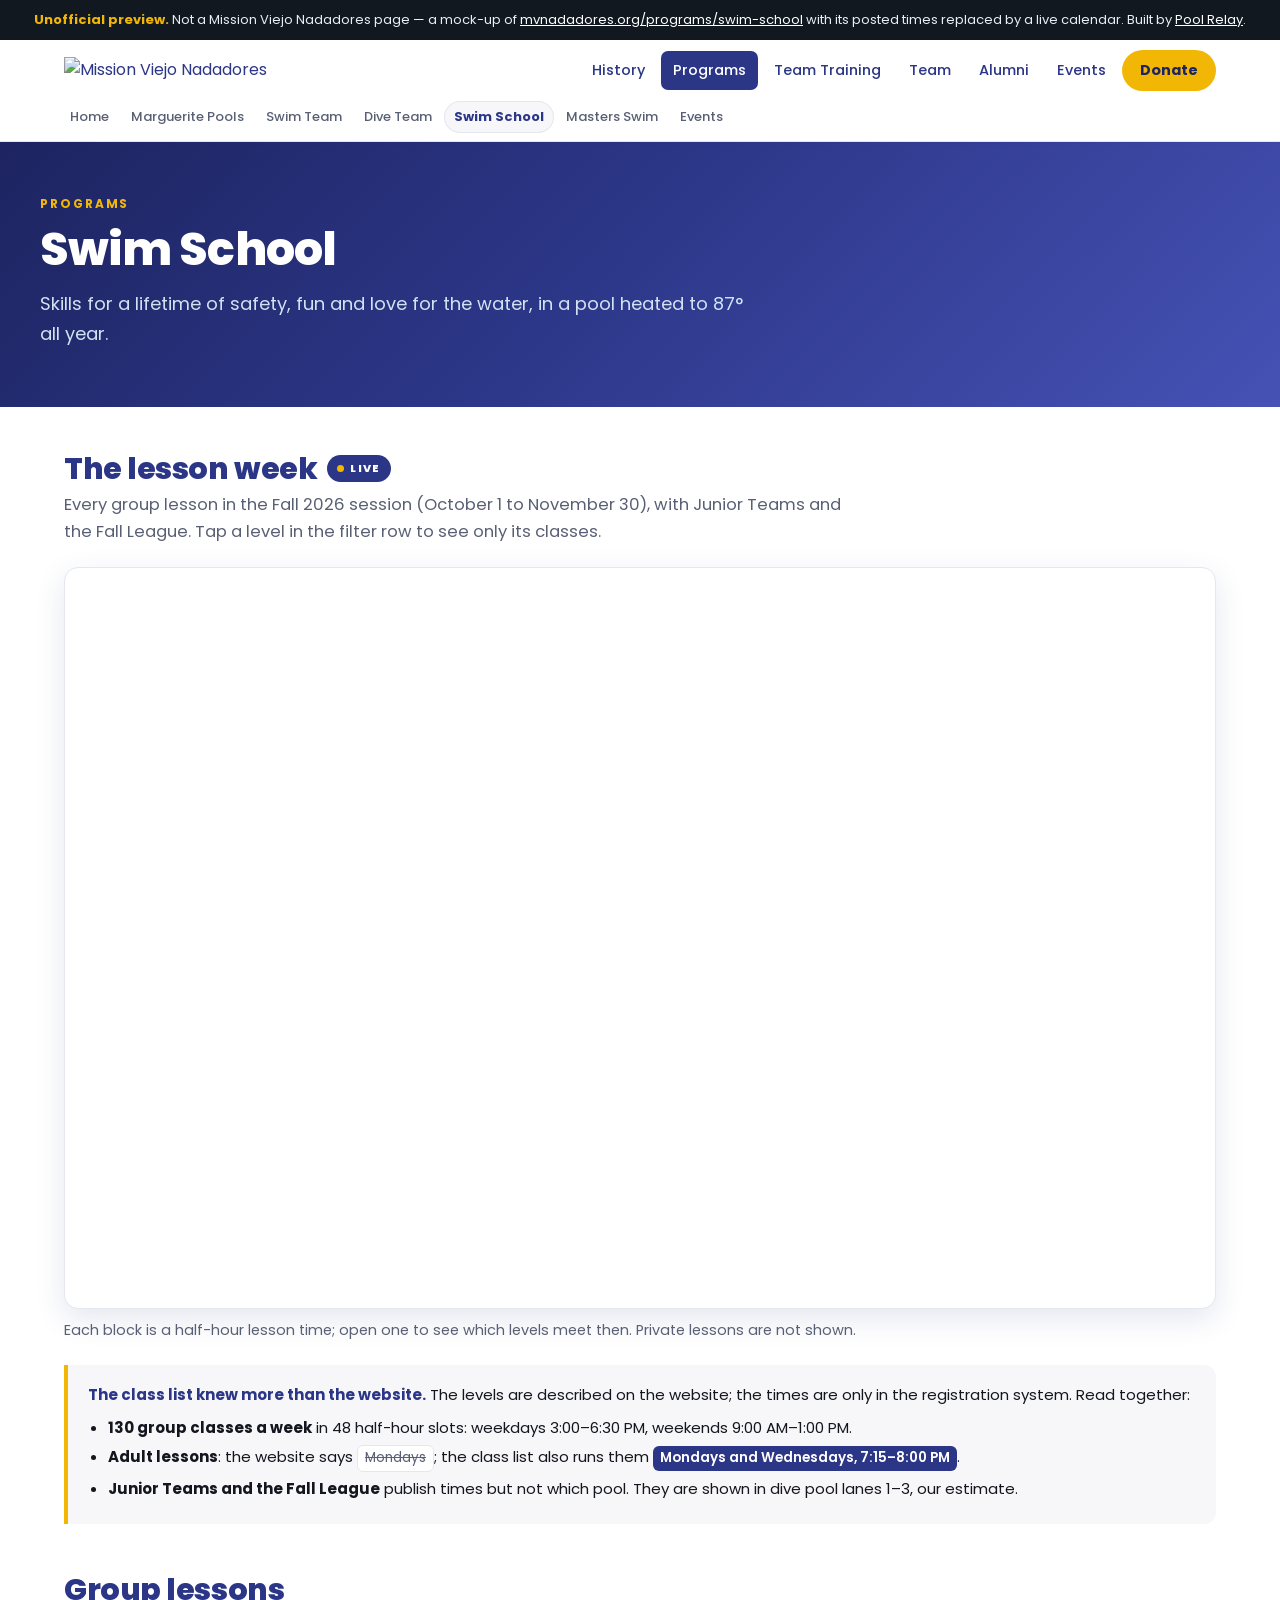
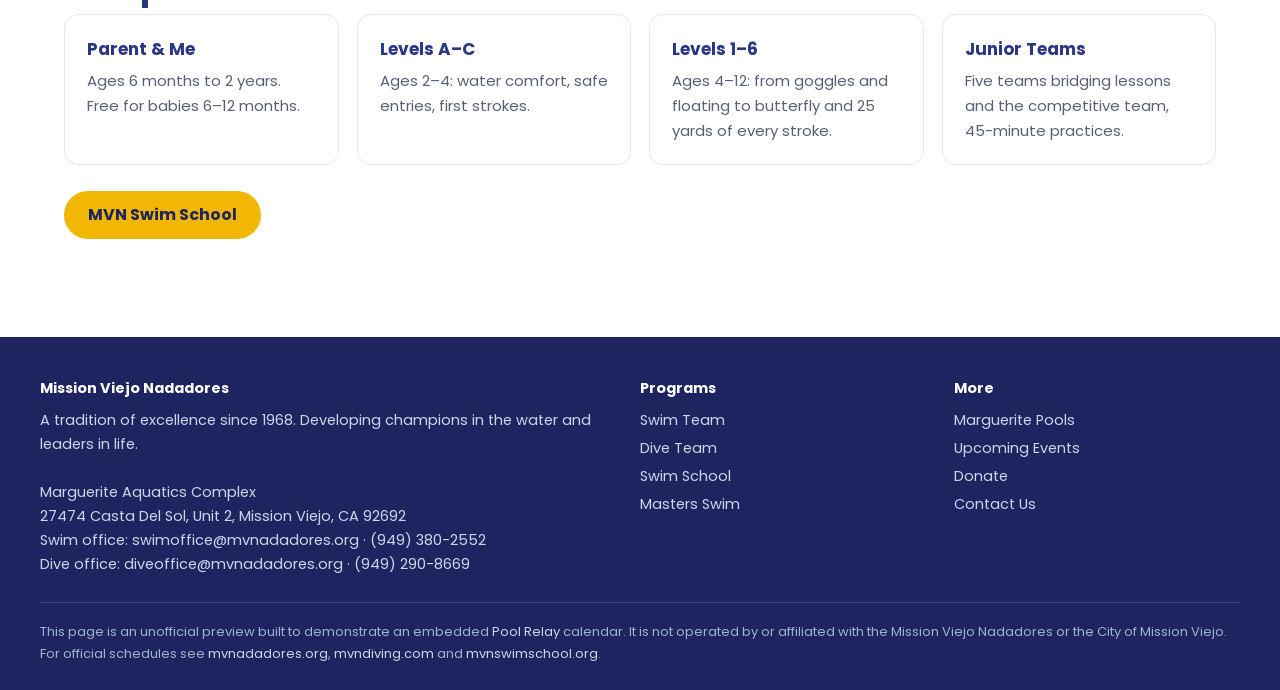
==== swim-school.html @ 8c7b4e99 "Mission Viejo Nadadores: seven pages with live Pool Relay calendars of the Marguerite Aquatics Compl" ====
<!doctype html>
<!--
  UNOFFICIAL PREVIEW. Not a Mission Viejo Nadadores website.
  A replica of https://www.mvnadadores.org/programs/swim-school
  Generated by build.py from src/swim-school.html &mdash; edit those, not this file.
-->
<html lang="en">
<head>
<meta charset="utf-8">
<meta name="viewport" content="width=device-width, initial-scale=1">
<meta name="robots" content="noindex, nofollow">
<title>Swim School, Mission Viejo Nadadores (Pool Relay preview)</title>
<meta name="description" content="Unofficial preview of the Mission Viejo Nadadores Swim School page with a live calendar of every group lesson, Junior Team and Fall League practice.">
<link rel="preconnect" href="https://fonts.googleapis.com">
<link rel="preconnect" href="https://fonts.gstatic.com" crossorigin>
<link rel="stylesheet" href="https://fonts.googleapis.com/css2?family=Poppins:wght@300;400;500;600;700;800&display=swap">
<link rel="stylesheet" href="site.css">
</head>
<body>

<div class="preview-note">
  <b>Unofficial preview.</b> Not a Mission Viejo Nadadores page &mdash; a mock-up of
  <a href="https://www.mvnadadores.org/programs/swim-school" target="_blank" rel="noopener noreferrer">mvnadadores.org/programs/swim-school</a>
  with its posted times replaced by a live calendar. Built by
  <a href="https://www.poolrelay.com" target="_blank" rel="noopener noreferrer">Pool Relay</a>.
</div>

<header class="site">
  <div class="bar">
    <a href="index.html"><img src="https://images.squarespace-cdn.com/content/v1/6051c74da87b5d5b5c827b28/bf1a8742-1185-4223-9169-90adb0677a7d/nadadores+logo_foundation.png?format=300w" alt="Mission Viejo Nadadores"></a>
    <nav class="site">
      <a href="https://www.mvnadadores.org/history/how-we-started" target="_blank" rel="noopener noreferrer">History</a>
      <span class="here">Programs</span>
      <a href="pool-schedule.html">Team Training</a>
      <a href="https://www.mvnadadores.org/team/swim-coaches" target="_blank" rel="noopener noreferrer">Team</a>
      <a href="https://www.mvnadadores.org/our-alumni" target="_blank" rel="noopener noreferrer">Alumni</a>
      <a href="events.html">Events</a>
      <a class="cta" href="https://www.mvnadadores.org/donate" target="_blank" rel="noopener noreferrer">Donate</a>
    </nav>
  </div>
  <nav class="strip" aria-label="Pages in this preview">
    <a href="index.html">Home</a>
    <a href="pool-schedule.html">Marguerite Pools</a>
    <a href="swim-team.html">Swim Team</a>
    <a href="dive-team.html">Dive Team</a>
    <a href="swim-school.html" class="on" aria-current="page">Swim School</a>
    <a href="masters-swim.html">Masters Swim</a>
    <a href="events.html">Events</a>
  </nav>
</header>

<div class="hero">
  <div class="in">
    <p class="eyebrow">Programs</p>
    <h1>Swim School</h1>
    <p>Skills for a lifetime of safety, fun and love for the water, in a pool heated to 87&deg; all
      year.</p>
  </div>
</div>

<main>

  <section id="calendar">
    <div class="cal-head">
      <h2>The lesson week</h2>
      <span class="live">Live</span>
    </div>
    <p class="sub">Every group lesson in the Fall 2026 session (October 1 to November 30), with Junior
      Teams and the Fall League. Tap a level in the filter row to see only its classes.</p>
    <div class="frame">
      <iframe src="https://www.poolrelay.com/embed/vqksMhR2t4zBBAwHfbGquL"
              title="Mission Viejo Nadadores Swim School lesson week"></iframe>
    </div>
    <p class="cal-foot">Each block is a half-hour lesson time; open one to see which levels meet then.
      Private lessons are not shown.</p>

    <div class="finding">
      <b>The class list knew more than the website.</b> The levels are described on the website; the
      times are only in the registration system. Read together:
      <ul>
        <li><strong>130 group classes a week</strong> in 48 half-hour slots: weekdays 3:00&ndash;6:30&nbsp;PM,
          weekends 9:00&nbsp;AM&ndash;1:00&nbsp;PM.</li>
        <li><strong>Adult lessons</strong>: the website says <span class="was">Mondays</span>; the class
          list also runs them <span class="now">Mondays and Wednesdays, 7:15&ndash;8:00 PM</span>.</li>
        <li><strong>Junior Teams and the Fall League</strong> publish times but not which pool. They are
          shown in dive pool lanes 1&ndash;3, our estimate.</li>
      </ul>
    </div>
  </section>

  <section id="levels">
    <h2>Group lessons</h2>
    <div class="cards">
      <div class="card"><h4>Parent &amp; Me</h4><p>Ages 6 months to 2 years. Free for babies 6&ndash;12
        months.</p></div>
      <div class="card"><h4>Levels A&ndash;C</h4><p>Ages 2&ndash;4: water comfort, safe entries, first
        strokes.</p></div>
      <div class="card"><h4>Levels 1&ndash;6</h4><p>Ages 4&ndash;12: from goggles and floating to
        butterfly and 25 yards of every stroke.</p></div>
      <div class="card"><h4>Junior Teams</h4><p>Five teams bridging lessons and the competitive team,
        45-minute practices.</p></div>
    </div>
    <p style="margin-top:20px"><a class="btn" href="https://www.mvnswimschool.org/" target="_blank" rel="noopener noreferrer">MVN Swim School</a></p>
  </section>

</main>

<footer class="site">
  <div class="in">
    <div>
      <b>Mission Viejo Nadadores</b>
      A tradition of excellence since 1968. Developing champions in the water and leaders in life.<br><br>
      Marguerite Aquatics Complex<br>
      27474 Casta Del Sol, Unit 2, Mission Viejo, CA 92692<br>
      Swim office: <a href="mailto:swimoffice@mvnadadores.org">swimoffice@mvnadadores.org</a> &middot; (949) 380-2552<br>
      Dive office: <a href="mailto:diveoffice@mvnadadores.org">diveoffice@mvnadadores.org</a> &middot; (949) 290-8669
    </div>
    <div>
      <b>Programs</b>
      <ul>
        <li><a href="swim-team.html">Swim Team</a></li>
        <li><a href="dive-team.html">Dive Team</a></li>
        <li><a href="swim-school.html">Swim School</a></li>
        <li><a href="masters-swim.html">Masters Swim</a></li>
      </ul>
    </div>
    <div>
      <b>More</b>
      <ul>
        <li><a href="pool-schedule.html">Marguerite Pools</a></li>
        <li><a href="events.html">Upcoming Events</a></li>
        <li><a href="https://www.mvnadadores.org/donate" target="_blank" rel="noopener noreferrer">Donate</a></li>
        <li><a href="https://www.mvnadadores.org/alumni/our-community/contact-us" target="_blank" rel="noopener noreferrer">Contact Us</a></li>
      </ul>
    </div>
  </div>
  <p class="fine">This page is an unofficial preview built to demonstrate an embedded
    <a href="https://www.poolrelay.com" target="_blank" rel="noopener noreferrer">Pool Relay</a>
    calendar. It is not operated by or affiliated with the Mission Viejo Nadadores or the City of
    Mission Viejo. For official schedules see
    <a href="https://www.mvnadadores.org/" target="_blank" rel="noopener noreferrer">mvnadadores.org</a>, <a href="https://mvndiving.com/" target="_blank" rel="noopener noreferrer">mvndiving.com</a>
    and <a href="https://www.mvnswimschool.org/" target="_blank" rel="noopener noreferrer">mvnswimschool.org</a>.</p>
</footer>

</body>
</html>
---- site.css ----
/* Mission Viejo Nadadores — replica styling.
   Their site (Squarespace) is white, set in Poppins, with the club's navy
   rgb(44,54,135) and its "blue and gold". This is hand-written CSS that reads the same. */

:root{
  --navy:    #2c3687;
  --navy-d:  #1d2460;
  --navy-l:  #4652b5;
  --blue:    #3f5bd8;
  --blue-d:  #2c3687;
  --blue-l:  #7d8ce0;
  --gold:    #f2b705;
  --gold-d:  #c99700;
  --ink:     #14161f;
  --muted:   #596075;
  --line:    #e5e7ef;
  --wash:    #f7f7f9;
}

*{ box-sizing:border-box }
html{ scroll-behavior:smooth }
body{
  margin:0; background:#fff; color:var(--ink);
  font:16px/1.65 Poppins, ui-sans-serif, system-ui, -apple-system, "Segoe UI", Helvetica, Arial, sans-serif;
  -webkit-font-smoothing:antialiased;
}
a{ color:var(--blue-d); text-decoration:none }
a:hover{ text-decoration:underline }
img{ max-width:100% }

/* ── The disclaimer. In the page, not only in the source. ───────────────── */
.preview-note{
  background:#111820; color:#e8eef5; font-size:13px; line-height:1.5;
  padding:10px 20px; text-align:center;
}
.preview-note b{ color:var(--gold) }
.preview-note a{ color:#fff; text-decoration:underline }

/* ── Masthead ───────────────────────────────────────────────────────────── */
header.site{
  position:sticky; top:0; z-index:20; background:#fff;
  border-bottom:1px solid var(--line); box-shadow:0 1px 3px rgba(44,54,135,.06);
}
.bar{
  max-width:1200px; margin:0 auto; padding:10px 24px;
  display:flex; align-items:center; gap:18px;
}
.bar img{ height:48px; width:auto }
nav.site{ margin-left:auto; display:flex; align-items:center; gap:4px; flex-wrap:wrap }
nav.site a, nav.site span{
  color:var(--navy); font-size:14.5px; font-weight:500; padding:8px 12px; border-radius:7px;
  white-space:nowrap;
}
nav.site a:hover{ background:var(--wash); text-decoration:none }
nav.site .here{ background:var(--navy); color:#fff }
nav.site .cta{
  background:var(--gold); color:var(--navy-d); font-weight:700; padding:9px 18px; border-radius:999px;
}
@media (max-width:900px){
  .bar{ flex-wrap:wrap; gap:10px; padding:10px 16px }
  nav.site{ margin-left:0; width:100%; gap:2px }
  nav.site a, nav.site span{ padding:6px 9px; font-size:13.5px }
}

/* ── Hero ───────────────────────────────────────────────────────────────── */
.hero{
  background:linear-gradient(135deg, var(--navy-d) 0%, var(--navy) 45%, var(--navy-l) 100%);
  color:#fff; padding:52px 24px 58px;
}
.hero .in{ max-width:1200px; margin:0 auto }
.hero .eyebrow{
  font-size:12px; font-weight:700; letter-spacing:.16em; text-transform:uppercase;
  color:var(--gold); margin:0 0 10px;
}
.hero h1{ margin:0; font-size:clamp(30px,5vw,46px); line-height:1.12; font-weight:800; letter-spacing:-.02em }
.hero p{ margin:14px 0 0; font-size:18px; max-width:64ch; color:#d3e2f3 }
@media (max-width:640px){ .hero{ padding:36px 16px 40px } .hero p{ font-size:16px } }

/* ── Layout ─────────────────────────────────────────────────────────────── */
main{ max-width:1200px; margin:0 auto; padding:44px 24px 10px }
@media (max-width:640px){ main{ padding:28px 16px 6px } }
section{ margin:0 0 48px; scroll-margin-top:90px }
h2{ font-size:clamp(23px,3.2vw,30px); line-height:1.2; font-weight:800; letter-spacing:-.015em; margin:0 0 6px; color:var(--navy) }
h3{ font-size:19px; font-weight:700; margin:26px 0 6px; color:var(--navy) }
.sub{ color:var(--muted); font-size:16.5px; margin:0 0 22px; max-width:72ch }
p{ margin:10px 0 }

.cards{ display:grid; grid-template-columns:repeat(auto-fit,minmax(260px,1fr)); gap:18px }
.card{ border:1px solid var(--line); border-radius:14px; padding:20px 22px; background:#fff }
.card h4{ margin:0 0 6px; font-size:17px; color:var(--navy) }
.card p{ margin:0; color:var(--muted); font-size:15px }
.card .big{ font-size:30px; font-weight:800; color:var(--navy); letter-spacing:-.02em }
.card ul{ margin:10px 0 0; padding-left:20px; color:var(--muted); font-size:15px }
.card.featured{ border:2px solid var(--gold); position:relative }
.card.featured .tag{
  position:absolute; top:-11px; left:22px; background:var(--gold); color:var(--navy-d);
  font-size:11px; font-weight:800; letter-spacing:.1em; padding:3px 10px; border-radius:999px;
}

/* ── The calendar, where the schedule tables used to be ─────────────────── */
.cal-head{ display:flex; align-items:center; gap:10px; flex-wrap:wrap; margin:0 0 4px }
.cal-head h2{ margin:0 }
.live{
  display:inline-flex; align-items:center; gap:6px;
  font-size:11px; font-weight:800; letter-spacing:.12em; text-transform:uppercase;
  color:#fff; background:var(--blue-d); padding:4px 10px; border-radius:999px;
}
.live::before{ content:""; width:7px; height:7px; border-radius:50%; background:var(--gold) }
.frame{
  border:1px solid var(--line); border-radius:14px; overflow:hidden; background:#fff;
  box-shadow:0 10px 30px rgba(44,54,135,.12);
}
.frame iframe{ display:block; width:100%; height:740px; border:0 }
@media (max-width:760px){ .frame iframe{ height:580px } }
.cal-foot{ font-size:14.5px; color:var(--muted); margin:10px 0 0 }

/* ── The callout that says what this preview changed and why ────────────── */
.finding{
  margin:22px 0 0; padding:18px 20px; border-left:4px solid var(--gold);
  background:var(--wash); border-radius:0 12px 12px 0; font-size:15px;
}
.finding b{ color:var(--navy) }
.finding ul{ margin:8px 0 0; padding-left:20px }
.finding li{ margin:5px 0 }
.was{
  display:inline-block; background:#fff; border:1px solid var(--line); border-radius:6px;
  padding:1px 7px; font-size:13.5px; color:var(--muted); text-decoration:line-through;
}
.now{
  display:inline-block; background:#2c3687; color:#fff; border-radius:6px;
  padding:1px 7px; font-size:13.5px; font-weight:600;
}

/* ── Plain content bits kept from their pages ───────────────────────────── */
.note{ background:var(--wash); border:1px solid var(--line); border-radius:12px; padding:16px 20px; font-size:15px }
.note b{ color:var(--navy) }
ol.steps{ counter-reset:s; list-style:none; padding:0; margin:14px 0 0 }
ol.steps li{ counter-increment:s; position:relative; padding:0 0 0 46px; margin:0 0 18px }
ol.steps li::before{
  content:counter(s); position:absolute; left:0; top:0; width:32px; height:32px; border-radius:50%;
  background:var(--navy); color:#fff; font-weight:700; display:grid; place-items:center; font-size:15px;
}
ol.steps b{ color:var(--navy) }
details{ border:1px solid var(--line); border-radius:12px; padding:14px 18px; margin:0 0 10px }
details summary{ cursor:pointer; font-weight:600; color:var(--navy) }
details p{ margin:8px 0 0; color:var(--muted); font-size:15px }

.btn{
  display:inline-block; background:var(--gold); color:var(--navy-d); font-weight:700;
  padding:11px 24px; border-radius:999px; margin-top:6px;
}
.btn:hover{ background:var(--gold-d); text-decoration:none }
.btn.ghost{ background:transparent; color:var(--navy); border:2px solid var(--navy) }

/* ── Footer ─────────────────────────────────────────────────────────────── */
footer.site{ background:var(--navy-d); color:#c8d8ea; margin-top:40px; padding:40px 24px 26px; font-size:14.5px }
footer.site .in{ max-width:1200px; margin:0 auto; display:grid; grid-template-columns:2fr 1fr 1fr; gap:28px }
@media (max-width:760px){ footer.site .in{ grid-template-columns:1fr } }
footer.site b{ color:#fff; display:block; margin-bottom:8px }
footer.site a{ color:#c8d8ea }
footer.site ul{ list-style:none; margin:0; padding:0 }
footer.site li{ margin:4px 0 }
.fine{
  max-width:1200px; margin:26px auto 0; padding-top:18px; border-top:1px solid rgba(255,255,255,.14);
  font-size:13px; color:#9fb4cc;
}
.fine a{ color:#c8d8ea }

/* ── The strip linking every page in this preview ───────────────────────── */
nav.strip{
  display:flex; gap:2px; overflow-x:auto; scrollbar-width:thin;
  max-width:1200px; margin:0 auto; padding:0 20px 8px;
}
nav.strip a{
  flex:none; font-size:13px; font-weight:500; color:var(--muted);
  padding:5px 10px; border-radius:999px; white-space:nowrap;
}
nav.strip a:hover{ background:var(--wash); color:var(--navy); text-decoration:none }
nav.strip a.on{ background:var(--wash); color:var(--navy); font-weight:700; box-shadow:inset 0 0 0 1px var(--line) }
@media (max-width:640px){ nav.strip{ padding:0 12px 8px } }

/* ── Tables kept from their pages (holiday list, posted times) ──────────── */
table.plain{ width:100%; border-collapse:collapse; font-size:15px; margin:8px 0 0 }
table.plain th, table.plain td{ text-align:left; padding:10px 12px; border-bottom:1px solid var(--line); vertical-align:top }
table.plain th{ font-size:12px; letter-spacing:.08em; text-transform:uppercase; color:var(--muted); font-weight:700 }
table.plain td.ok{ color:#1d7a46; font-weight:600 }
table.plain td.closed{ color:#b42318; font-weight:600 }
table.plain td.ltd{ color:#9a6700; font-weight:600 }
.tablewrap{ overflow-x:auto }
.pill{ display:inline-block; font-size:12px; font-weight:700; padding:2px 9px; border-radius:999px; background:var(--wash); color:var(--navy); border:1px solid var(--line) }
.cards a.card{ color:inherit; display:block }
.cards a.card:hover{ text-decoration:none; border-color:var(--blue-l); box-shadow:0 6px 18px rgba(44,54,135,.08) }
.cards a.card .go{ display:block; margin-top:10px; font-size:14px; font-weight:600; color:var(--blue-d) }
@media (max-width:640px){ header.site{ position:static } }

/* ── Their home page opens on the night aerial of the Marguerite pools ──── */
.hero.photo{
  background:
    linear-gradient(180deg, rgba(20,22,40,.55) 0%, rgba(20,22,40,.72) 100%),
    url("https://images.squarespace-cdn.com/content/v1/6051c74da87b5d5b5c827b28/1621895265489-OLHGASZ5Y555GGU37XGD/MAC%252B1.jpg?format=1500w") center/cover no-repeat;
  padding:90px 24px 96px; text-align:center;
}
.hero.photo p{ margin-left:auto; margin-right:auto; color:#eef0fa }
@media (max-width:640px){ .hero.photo{ padding:60px 16px 64px } }
.facts{ display:grid; grid-template-columns:repeat(auto-fit,minmax(220px,1fr)); gap:14px; margin:14px 0 0 }
.facts div{ border:1px solid var(--line); border-radius:12px; padding:14px 16px; background:#fff }
.facts b{ display:block; color:var(--navy); font-size:15px }
.facts span{ color:var(--muted); font-size:14px }
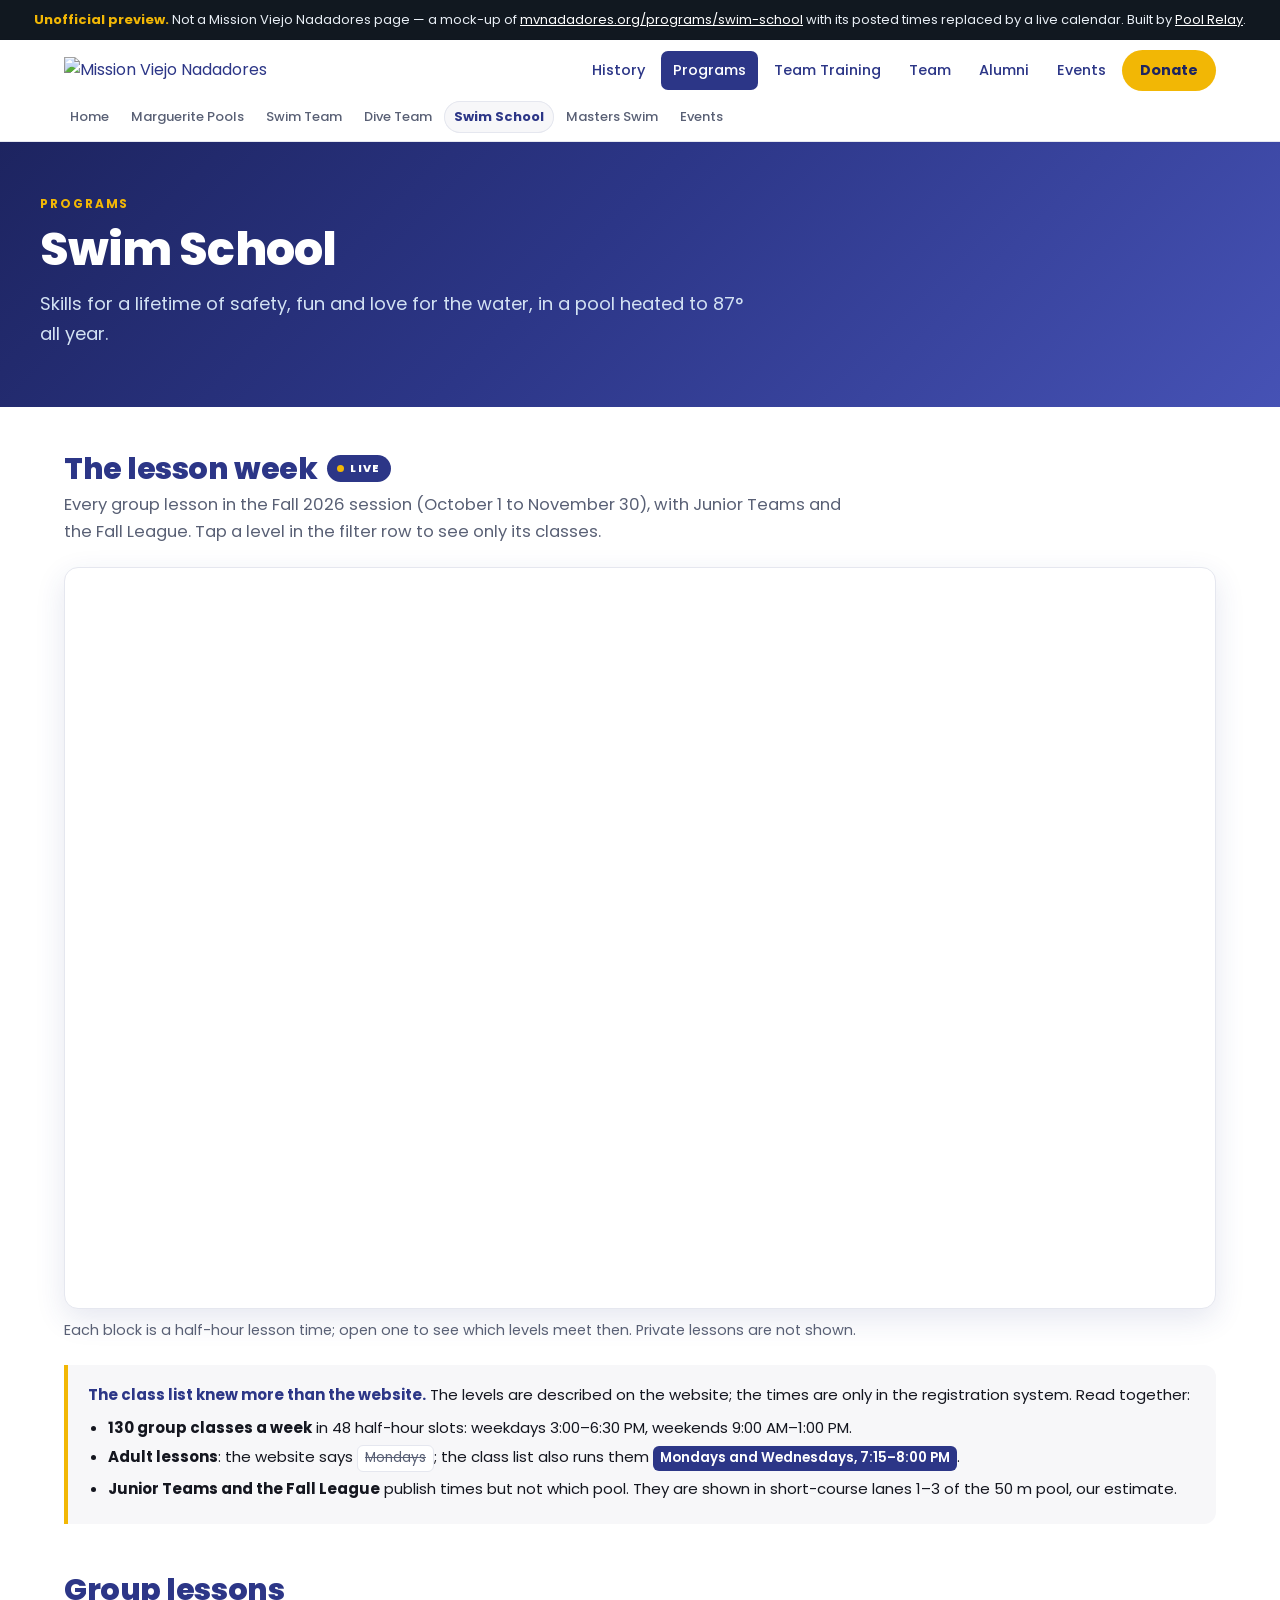
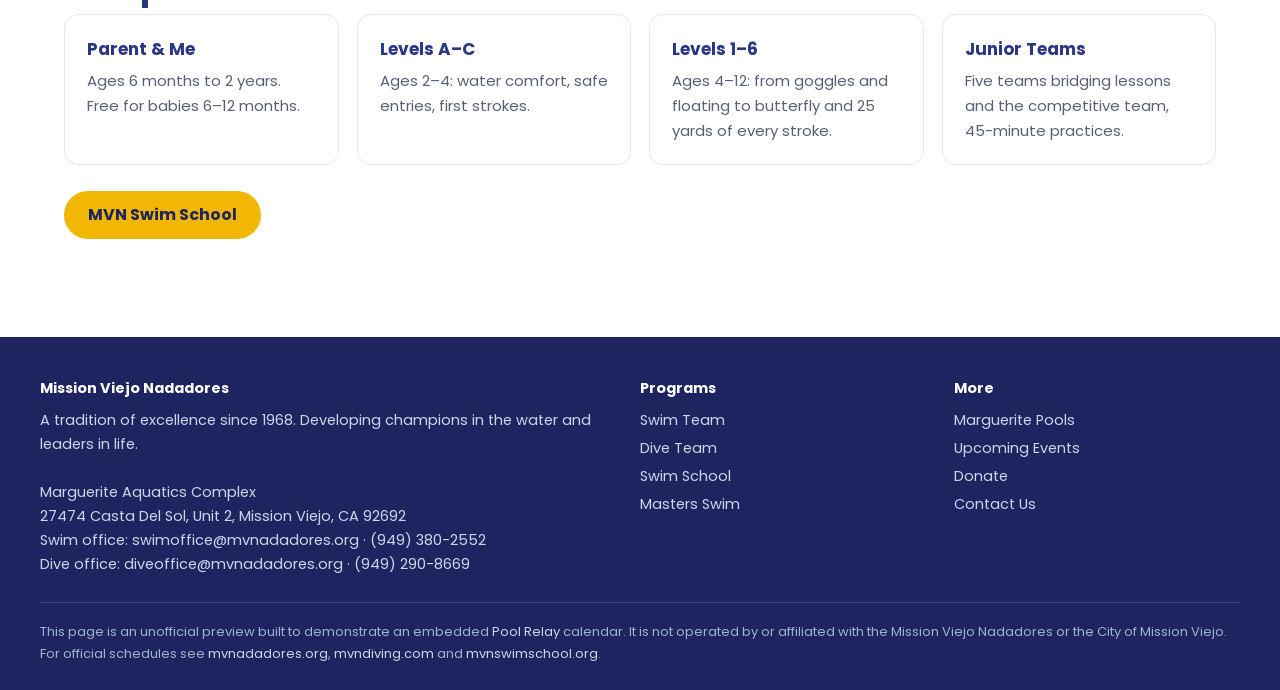
==== commit 8d93b07d: "Dive pool: two setups, swimming or diving; Junior Teams shown in the 50 m pool Co-Authored-By: Claud" ====
--- a/swim-school.html
+++ b/swim-school.html
@@ -83,7 +83,7 @@
         <li><strong>Adult lessons</strong>: the website says <span class="was">Mondays</span>; the class
           list also runs them <span class="now">Mondays and Wednesdays, 7:15&ndash;8:00 PM</span>.</li>
         <li><strong>Junior Teams and the Fall League</strong> publish times but not which pool. They are
-          shown in dive pool lanes 1&ndash;3, our estimate.</li>
+          shown in short-course lanes 1&ndash;3 of the 50&nbsp;m pool, our estimate.</li>
       </ul>
     </div>
   </section>
